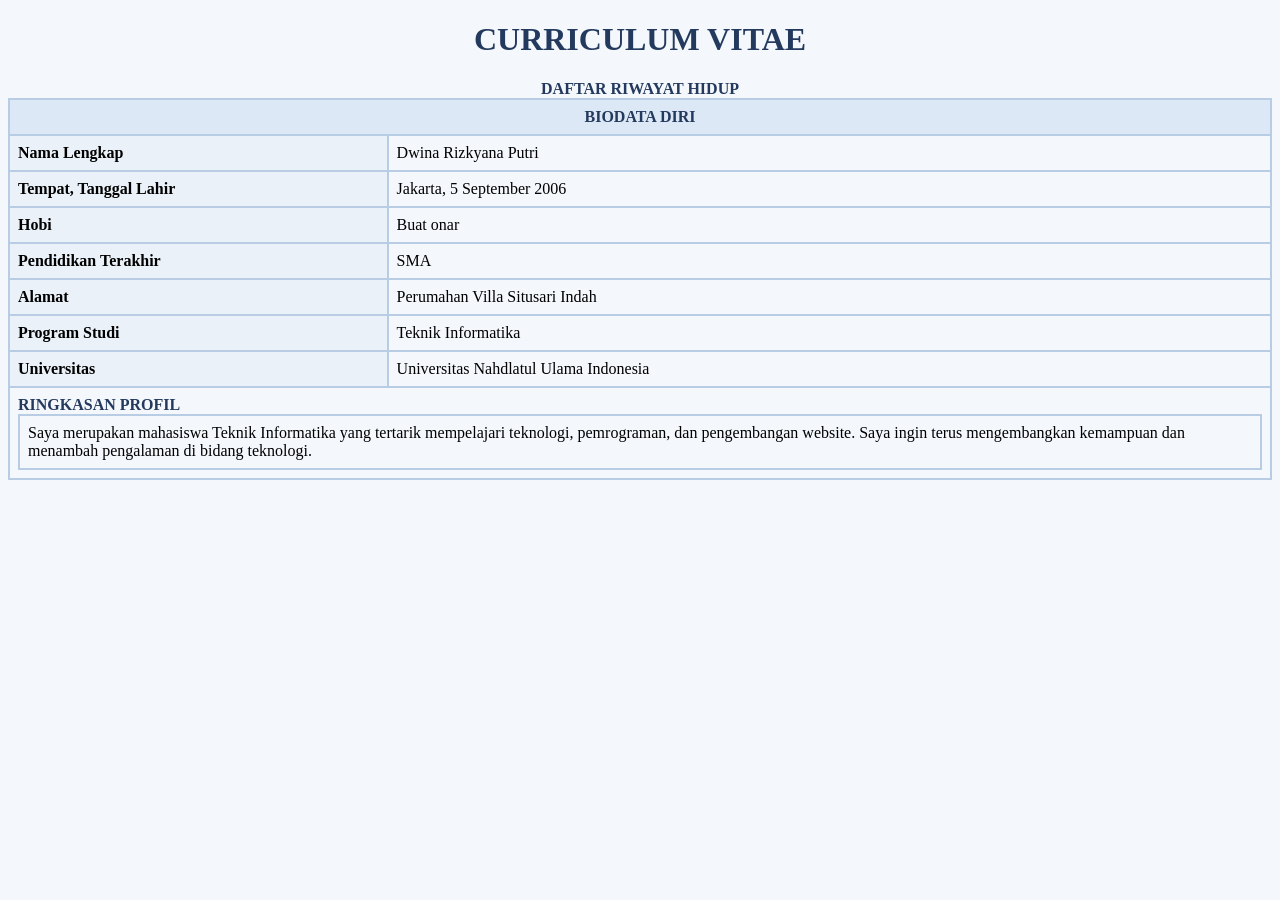
==== cv.html @ 0087cbad "first commit" ====
<!DOCTYPE html>
<html lang="id">
<head>
    <meta charset="UTF-8">
    <title>CV Dwina</title>
</head>
<body bgcolor="#F4F7FB">

    <h1 align="center">
        <font color="#23395D">CURRICULUM VITAE</font>
    </h1>

    <table border="1" cellpadding="8" cellspacing="0"
           width="100%" bordercolor="#B8CCE4">

        <caption>
            <b><font color="#23395D">DAFTAR RIWAYAT HIDUP</font></b>
        </caption>

        <thead>
            <tr bgcolor="#DCE8F5">
                <th colspan="2">
                    <font color="#23395D">BIODATA DIRI</font>
                </th>
            </tr>
        </thead>

        <tbody>
            <tr>
                <td width="30%" bgcolor="#EAF1F8">
                    <b>Nama Lengkap</b>
                </td>
                <td>Dwina Rizkyana Putri</td>
            </tr>

            <tr>
                <td bgcolor="#EAF1F8"><b>Tempat, Tanggal Lahir</b></td>
                <td>Jakarta, 5 September 2006</td>
            </tr>

            <tr>
                <td bgcolor="#EAF1F8"><b>Hobi</b></td>
                <td>Buat onar</td>
            </tr>

            <tr>
                <td bgcolor="#EAF1F8"><b>Pendidikan Terakhir</b></td>
                <td>SMA</td>
            </tr>

            <tr>
                <td bgcolor="#EAF1F8"><b>Alamat</b></td>
                <td>Perumahan Villa Situsari Indah</td>
            </tr>

            <tr>
                <td bgcolor="#EAF1F8"><b>Program Studi</b></td>
                <td>Teknik Informatika</td>
            </tr>

            <tr>
                <td bgcolor="#EAF1F8"><b>Universitas</b></td>
                <td>Universitas Nahdlatul Ulama Indonesia</td>
            </tr>

            <tr>
                <td colspan="2">
                    <b>
                        <font color="#23395D">RINGKASAN PROFIL</font>
                    </b>

                    <table border="1" cellpadding="8" cellspacing="0"
                           width="100%" bordercolor="#B8CCE4">
                        <tr bgcolor="#F4F8FC">
                            <td>
                                Saya merupakan mahasiswa Teknik Informatika
                                yang tertarik mempelajari teknologi,
                                pemrograman, dan pengembangan website.
                                Saya ingin terus mengembangkan kemampuan
                                dan menambah pengalaman di bidang teknologi.
                            </td>
                        </tr>
                    </table>

                </td>
            </tr>
        </tbody>
    </table>

</body>
</html>
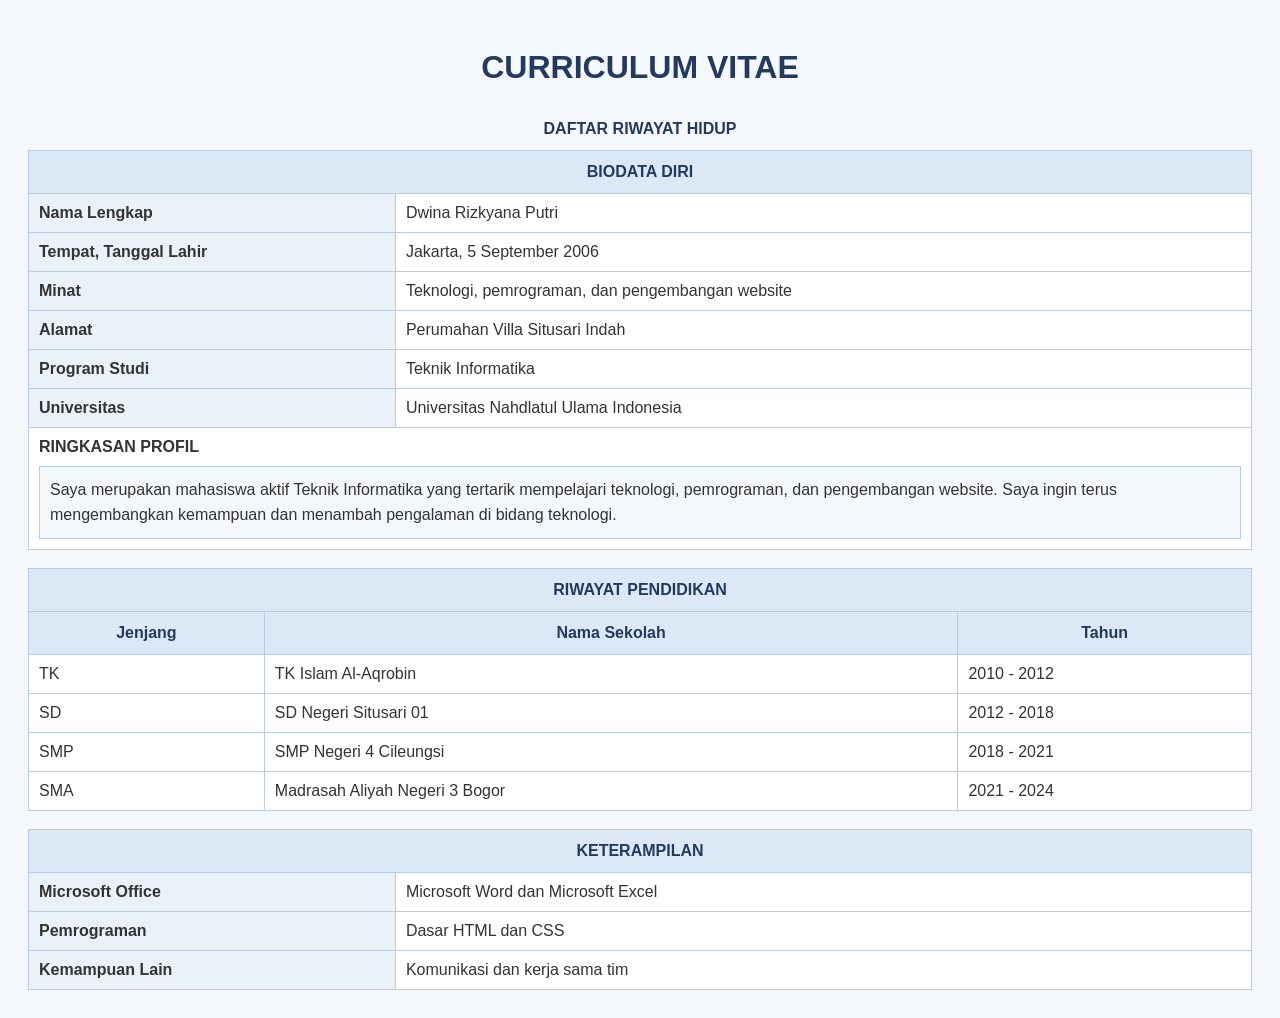
==== commit ede4a4d2: "first commit" ====
--- a/cv.html
+++ b/cv.html
@@ -3,87 +3,134 @@
 <html lang="id">
 <head>
     <meta charset="UTF-8">
+    <meta name="viewport" content="width=device-width, initial-scale=1.0">
     <title>CV Dwina</title>
+
+    <link rel="stylesheet" href="style.css">
 </head>
-<body bgcolor="#F4F7FB">
+<body>
 
-    <h1 align="center">
-        <font color="#23395D">CURRICULUM VITAE</font>
-    </h1>
+    <h1>CURRICULUM VITAE</h1>
 
-    <table border="1" cellpadding="8" cellspacing="0"
-           width="100%" bordercolor="#B8CCE4">
-
-        <caption>
-            <b><font color="#23395D">DAFTAR RIWAYAT HIDUP</font></b>
-        </caption>
+    <!-- BIODATA DIRI -->
+    <table>
+        <caption>DAFTAR RIWAYAT HIDUP</caption>
 
         <thead>
-            <tr bgcolor="#DCE8F5">
-                <th colspan="2">
-                    <font color="#23395D">BIODATA DIRI</font>
-                </th>
+            <tr>
+                <th colspan="2">BIODATA DIRI</th>
             </tr>
         </thead>
 
         <tbody>
             <tr>
-                <td width="30%" bgcolor="#EAF1F8">
-                    <b>Nama Lengkap</b>
-                </td>
+                <td class="label">Nama Lengkap</td>
                 <td>Dwina Rizkyana Putri</td>
             </tr>
-
             <tr>
-                <td bgcolor="#EAF1F8"><b>Tempat, Tanggal Lahir</b></td>
+                <td class="label">Tempat, Tanggal Lahir</td>
                 <td>Jakarta, 5 September 2006</td>
             </tr>
-
             <tr>
-                <td bgcolor="#EAF1F8"><b>Hobi</b></td>
-                <td>Buat onar</td>
+                <td class="label">Minat</td>
+                <td>Teknologi, pemrograman, dan pengembangan website</td>
             </tr>
-
             <tr>
-                <td bgcolor="#EAF1F8"><b>Pendidikan Terakhir</b></td>
-                <td>SMA</td>
-            </tr>
-
-            <tr>
-                <td bgcolor="#EAF1F8"><b>Alamat</b></td>
+                <td class="label">Alamat</td>
                 <td>Perumahan Villa Situsari Indah</td>
             </tr>
-
             <tr>
-                <td bgcolor="#EAF1F8"><b>Program Studi</b></td>
+                <td class="label">Program Studi</td>
                 <td>Teknik Informatika</td>
             </tr>
-
             <tr>
-                <td bgcolor="#EAF1F8"><b>Universitas</b></td>
+                <td class="label">Universitas</td>
                 <td>Universitas Nahdlatul Ulama Indonesia</td>
             </tr>
-
             <tr>
                 <td colspan="2">
-                    <b>
-                        <font color="#23395D">RINGKASAN PROFIL</font>
-                    </b>
+                    <b>RINGKASAN PROFIL</b>
 
-                    <table border="1" cellpadding="8" cellspacing="0"
-                           width="100%" bordercolor="#B8CCE4">
-                        <tr bgcolor="#F4F8FC">
-                            <td>
-                                Saya merupakan mahasiswa Teknik Informatika
-                                yang tertarik mempelajari teknologi,
-                                pemrograman, dan pengembangan website.
-                                Saya ingin terus mengembangkan kemampuan
-                                dan menambah pengalaman di bidang teknologi.
-                            </td>
-                        </tr>
+                    <table class="profil">
+                        <tbody>
+                            <tr>
+                                <td>
+                                    Saya merupakan mahasiswa aktif Teknik
+                                    Informatika yang tertarik mempelajari
+                                    teknologi, pemrograman, dan pengembangan
+                                    website. Saya ingin terus mengembangkan
+                                    kemampuan dan menambah pengalaman di
+                                    bidang teknologi.
+                                </td>
+                            </tr>
+                        </tbody>
                     </table>
+                </td>
+            </tr>
+        </tbody>
+    </table>
 
-                </td>
+    <br>
+
+    <!-- RIWAYAT PENDIDIKAN -->
+    <table>
+        <thead>
+            <tr>
+                <th colspan="3">RIWAYAT PENDIDIKAN</th>
+            </tr>
+            <tr>
+                <th>Jenjang</th>
+                <th>Nama Sekolah</th>
+                <th>Tahun</th>
+            </tr>
+        </thead>
+
+        <tbody>
+            <tr>
+                <td>TK</td>
+                <td>TK Islam Al-Aqrobin</td>
+                <td>2010 - 2012</td>
+            </tr>
+            <tr>
+                <td>SD</td>
+                <td>SD Negeri Situsari 01</td>
+                <td>2012 - 2018</td>
+            </tr>
+            <tr>
+                <td>SMP</td>
+                <td>SMP Negeri 4 Cileungsi</td>
+                <td>2018 - 2021</td>
+            </tr>
+            <tr>
+                <td>SMA</td>
+                <td>Madrasah Aliyah Negeri 3 Bogor</td>
+                <td>2021 - 2024</td>
+            </tr>
+        </tbody>
+    </table>
+
+    <br>
+
+    <!-- KETERAMPILAN -->
+    <table>
+        <thead>
+            <tr>
+                <th colspan="2">KETERAMPILAN</th>
+            </tr>
+        </thead>
+
+        <tbody>
+            <tr>
+                <td class="label">Microsoft Office</td>
+                <td>Microsoft Word dan Microsoft Excel</td>
+            </tr>
+            <tr>
+                <td class="label">Pemrograman</td>
+                <td>Dasar HTML dan CSS</td>
+            </tr>
+            <tr>
+                <td class="label">Kemampuan Lain</td>
+                <td>Komunikasi dan kerja sama tim</td>
             </tr>
         </tbody>
     </table>
--- a/style.css
+++ b/style.css
@@ -0,0 +1,52 @@
+
+body {
+    font-family: Arial, sans-serif;
+    background-color: #F4F7FB;
+    color: #333333;
+    padding: 20px;
+}
+
+h1 {
+    text-align: center;
+    color: #23395D;
+}
+
+table {
+    width: 100%;
+    border-collapse: collapse;
+    background-color: white;
+    border: 1px solid #B8CCE4;
+}
+
+caption {
+    color: #23395D;
+    font-weight: bold;
+    padding: 12px;
+}
+
+th {
+    background-color: #DCE8F5;
+    color: #23395D;
+    padding: 12px;
+    border: 1px solid #B8CCE4;
+}
+
+td {
+    padding: 10px;
+    border: 1px solid #B8CCE4;
+}
+
+.label {
+    background-color: #EAF1F8;
+    font-weight: bold;
+    width: 30%;
+}
+
+.profil {
+    margin-top: 10px;
+}
+
+.profil td {
+    background-color: #F4F8FC;
+    line-height: 1.6;
+}
